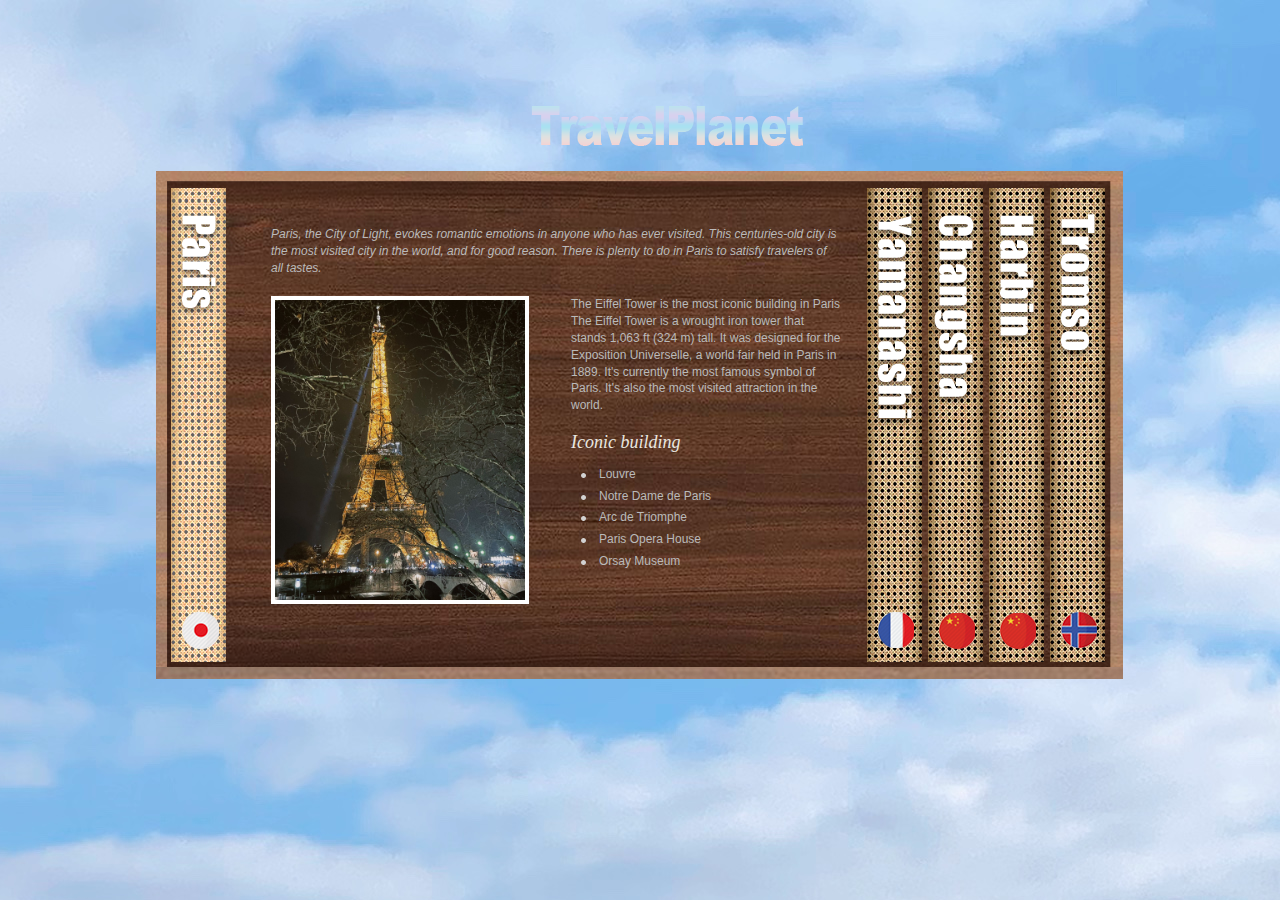
==== index.html @ 223de428 "changed background texture and added icons" ====
<!DOCTYPE html PUBLIC "-//W3C//DTD XHTML 1.0 Transitional//EN" "http://www.w3.org/TR/xhtml1/DTD/xhtml1-transitional.dtd">
<html xmlns="http://www.w3.org/1999/xhtml">
<head>
<meta http-equiv="Content-Type" content="text/html; charset=utf-8" />
<title>Metallic Slider - Free Website Template</title>
<meta name="keywords" content="#" />
<meta name="description" content="#" />
<!--
Template 2058 metallic slider 
http://www.tooplate.com/view/2058-metallic-slider
-->
<link href="css/tooplate_style.css" rel="stylesheet" type="text/css" />

<script src="js/jquery-1.2.6.min.js" type="text/javascript"></script>
<script src="js/jquery.easing.1.3.js" type="text/javascript"></script>
<script src="js/jquery.kwicks-1.5.1.pack.js" type="text/javascript"></script>

<script type="text/javascript">
	$().ready(function() {  
		$('.kwicks').kwicks({  
			max : 696,  
			spacing : 0,  
			sticky: true,
		});  
	}); 
</script>

<script type="text/javascript" src="js/jquery-1-4-2.min.js"></script> 
<link rel="stylesheet" href="css/slimbox2.css" type="text/css" media="screen" /> 
<script type="text/JavaScript" src="js/slimbox2.js"></script> 

</head>

<body>
<div id="tooplate_main">
	<div id="site_title"><h1><a href="#">Metallic Slider</a></h1></div>
    <div id="tooplate_content">
        <ul class="kwicks">
        
            <li id="home"><span class="header"></span><span class="slideno"></span>
            	<div class="inner">
                    <p><em>Paris, the City of Light, evokes romantic emotions in anyone who has ever visited. This centuries-old city is the most visited city in the world, and for good reason. There is plenty to do in Paris to satisfy travelers of all tastes. </em></p>
                	<img src="images/2.jpg" width="250" height="300"/>
                    <div class="col_half float_r">
                        <p> The Eiffel Tower is the most iconic building in Paris The Eiffel Tower is a wrought iron tower that stands 1,063 ft (324 m) tall. It was designed for the Exposition Universelle, a world fair held in Paris in 1889. It's currently the most famous symbol of Paris. It's also the most visited attraction in the world. </p>
                        <a href="https://yry11.github.io/city/">
                         <h3>Iconic building</h3>
                        </a>
                        <ul class="tooplate_list">
                            
                            <li>Louvre</li>
                            <li>Notre Dame de Paris</li>
                            <li>Arc de Triomphe</li>
                            <li>Paris Opera House</li>
                            <li>Orsay Museum</li>
                        </ul>
					</div>
                </div>
            </li>
        
            <li id="about"><span class="header"></span><span class="slideno"></span>
            	<div class="inner">
                	<a href="https://jieshan123.github.io/Japan/">
                        <h2>Yamanashi</h2>   
                    </a>
			<img src="images/tooplate_image_02.jpg" alt="Image 02" class="image_fr" />
		            <p><em>Yamanashi Prefecture is a prefecture of Japan located in the Chūbu region of Honshu.[1] Yamanashi Prefecture has a population of 817,192(1 January 2019)and has a geographic area of 4,465 km2 (1,724 sq mi).Yamanashi Prefecture borders Saitama Prefecture to the northeast, Nagano Prefecture to the northwest, Shizuoka Prefecture to the southwest, Kanagawa Prefecture to the southeast, and Tokyo to the east.</em></p>
        		    <p>The natural scenery and cultural sights of Yamanashi are popular destinations for both domestic and international tourists due to the prefecture's proximity to the crowded Tokyo conurbation and ease of access by road and rail. Mount Fuji, the Fuji Five Lakes region, the highland resort region of Kiyosato, the city of Kōfu, the Senga Falls, Koshu wineries, the temple of Erin-ji in Koshu, and the Kuonji Temple at Minobu are a few of the most popular places to visit. </p>
<!-- 		            <p>The Fuji-Q Highland amusement park at Fujiyoshida with roller coasters Eejanaika, and Takabisha, the world's steepest roller coaster, is also a popular destination for day trips. It also features Do-Dodonpa, the world's fastest accelerating roller coaster. At one point, it was also the world's fastest roller coaster before Cedar Point's Top Thrill Dragster took the record in 2003. <a href="#">Donec nunc nisl</a>, fermentum vel auctor ac, posuere vel sem. Nulla sagittis, nunc sed imperdiet euismod, neque arcu mollis neque, eget dictum orci felis quis tellus. Nullam consequat accumsan lacus, volutpat pellentesque velit venenatis at. Validate <a href="http://validator.w3.org/check?uri=referer" rel="nofollow"><strong>XHTML</strong></a> and <a href="http://jigsaw.w3.org/css-validator/check/referer" rel="nofollow"><strong>CSS</strong></a>.</p> -->
                </div>
            </li>

            <li id="social"><span class="header"></span><span class="slideno"></span>
            	<div class="inner">
                	<h2>Changsha, CHN</h2>
                    <p><em>Changsha, the capital of central China’s Hunan province, is a large city with a history dating to the Zhou dynasty (1046–256 B.C.). Today it’s known for its rare collection of excavated Western Han dynasty tombs, known as the Mawangdui. It’s also associated with Mao Zedong, who studied and lived here before joining the Chinese Communist Party in the 1920s.</em></p>
                    <img src="images/changsha_main_picture.jpg" width="280" height="250"/>
                    <div class="col_half2 float_r2">
                        <p>There are several sites in Changsha, notably the Yuelu Academy and the Changsha Meixihu International Culture and Arts Centre, a cultural complex designed by the British firm Zaha Hadid Architects overlooking the Meixi Lake at the Meixihu subdistrict of the city. </p>
                        <a href="#">
                        <h3>Specialty Foods</h3>
                        </a>
                        <ul class="tooplate_list">
                            <li>Stinky tofu</li>
                            <li>Sugar Oil Baba</li>
                            <li>Changsha Rice Noodles</li>
                            <li>Spicy crayfish</li>
                            <li>Sexy tea</li>
                        </ul>
					</div>
                </div>
            </li>
        
            <li id="portfolio"><span class="header"></span><span class="slideno"></span>
            	<div class="inner">
                	<h2>Portfolio</h2>
                    <ul id="gallery">
                        <li><a href="images/portfolio/01-l.jpg" rel="lightbox[portfolio]" title="Integer sed enim at tortor aliquam sollicitudin."><img src="images/portfolio/01.jpg" alt="Image 01" /></a></li>
                        <li><a href="images/portfolio/02-l.jpg" rel="lightbox[portfolio]" title="Aenean tincidunt pellentesque rhoncus."><img src="images/portfolio/02.jpg" alt="Image 02" /></a></li>
                        <li><a href="images/portfolio/03-l.jpg" rel="lightbox[portfolio]" title="Vestibulum sagittis odio sit amet felis bibendum quis."><img src="images/portfolio/03.jpg" alt="Image 03" /></a></li>
                        <li><a href="images/portfolio/04-l.jpg" class="no_margin_right" rel="lightbox[portfolio]" title="Fusce quis erat in dui tristique bibendum."><img src="images/portfolio/04.jpg" alt="Image 04" /></a></li>
                        <li><a href="images/portfolio/05-l.jpg" rel="lightbox[portfolio]" title="Donec elementum convallis tempor."><img src="images/portfolio/05.jpg" alt="Image 05" /></a></li>
                        <li><a href="images/portfolio/06-l.jpg" rel="lightbox[portfolio]" title="Aenean porta malesuada metus id commodo."><img src="images/portfolio/06.jpg" alt="Image 06" /></a></li>
                        <li><a href="images/portfolio/05-l.jpg" rel="lightbox[portfolio]" title="Proin quis mauris urna, eget mattis nibh."><img src="images/portfolio/05.jpg" alt="Image 05" /></a></li>
                        <li><a href="images/portfolio/06-l.jpg" class="no_margin_right" rel="lightbox[portfolio]" title="Maecenas a arcu eu nulla tempor vitae tempus nisi."><img src="images/portfolio/06.jpg" alt="Image 06" /></a></li>
                    </ul>
                </div>
            </li>
            
            <li id="contact"><span class="header"></span><span class="slideno"></span>
            	<div class="inner">
                	<h2>Norway - Tromso</h2>
                    <p><em>This is a pure land in the far north, where the stars are twinkling and the light and shadow are flickering. </em></p>
                    <img src="images/Arctic cathedral.jpg" width="250" height="300"/>
                    <div class="col_half float_r">
                        <p>In Tromso in winter, she is like your first love. You can never figure out her cloudy, sunny, rainy and snowy days, but as long as she clears up once, just like the smiling smile at each other, it is destined to become a lifetime in your mind. The lingering beauty. </p>
                    <p>Sometimes it is difficult to fall in love with someone, but to fall in love with Tromso, one sunny day is enough. </p>
                        <h3>Enter the world of fairy tales together</h3>
                        <ul class="tooplate_list">
                            <li>Fjellheisen</li>
                            <li>Tromso Arctic Reindeer</li>
                            <li>Polar Museum</li>
                        </ul>
					</div>
                </div>
            </li>
        
        </ul>
        
	</div> <!-- END of content -->
</div> <!-- END of tooplate_main -->

</body>
</html>
---- css/tooplate_style.css ----
/*
Template 2058 metallic slider 
http://www.tooplate.com/view/2058-metallic-slider
*/

body {
	margin: 0;
	padding: 0;
	color: #bababa;
	font-family: "Lucida Sans Unicode", "Lucida Grande", sans-serif;
	font-size: 12px;
	line-height: 1.4em; 
	background-color: rgb(119, 119, 73); 
	background-repeat: no-repeat;
	background-position: top center;
	background-image: url(../images/tooplate_b.jpeg)
}

a, a:link, a:visited { 
	color: #e9e7e0; 
	font-weight: normal; 
	text-decoration: none; 
	font-style: italic; 
}

a:hover { 
	text-decoration: underline; 
}

a.more { 
	display: inline-block; 
	width: 90px; 
	height: 13px; 
	background: url(../images/tooplate_read_more.png) no-repeat; 
}

p { 
	margin: 0 0 20px 0; 
	padding: 0; 
}

img { 
	border: #fff 4px solid; 
}

blockquote { 
	font-style: italic; 
	margin: 0 0 0 10px;
}

cite { 
	font-weight: bold; 
	color:#e9e7e0; 
}

cite a, cite a:link, cite a:visited  { 
	font-size: 12px; 
	text-decoration: none; 
	font-style: normal; 
}

cite span { 
	font-weight: 400; 
	color: #666464; 
}

.image_fl { 
	float: left; 
	margin: 3px 20px 5px 0; 
}

.image_fr { 
	float: right; 
	margin: 3px 0 5px 20px; 
}

h1, h2, h3, h4, h5, h6 { color: #e9e7e0; font-weight: normal; font-family: Georgia, "Times New Roman", Times, serif }
h1 { font-size: 48px; margin: 0 0 30px; padding: 5px 0 }
h2 { font-size: 28px; margin: 0 0 25px; padding: 3px 0 }
h3 { font-size: 18px; margin: 0 0 15px; padding: 0; }
h4 { font-size: 16px; margin: 0 0 10px; padding: 0; }
h5 { font-size: 14px; margin: 0 0 10px; padding: 0;  }
h6 { font-size: 10px; margin: 0 0 5px; padding: 0; }

.cleaner { clear: both }
.h10 { height: 10px }
.h20 { height: 20px }
.h30 { height: 30px }
.h40 { height: 40px }
.h50 { height: 50px }

.float_l { float: left }
.float_r { float: right }
.float_r2 { float: right }

#tooplate_main { 
	width: 968px;
	margin: 0 auto;
	padding: 100px 0 200px;
}

#site_title { 
	width: 220px; 
	height: 51px; 
	margin: 0 auto 20px; 
}

#site_title h1 { 
	margin: 0; 
	padding: 0; 
}

#site_title h1 a { 
	display: block; 
	font-size: 12px; 
	font-family: Georgia, "Times New Roman", Times, serif; 
	width: 275px; 
	height: 51px; 
	color: #acacac; 
	text-indent: -10000px; 
	background: url(../images/tooplate_logo.png) no-repeat center left; 
}

#tooplate_content {
	width: 938px;
	height: 478px;
	padding: 15px;
	background: url(../images/wood.png) no-repeat
}

.kwicks {
	list-style: none;
	position: relative;
	margin: 0;
	padding: 0;
}

.kwicks li{
	display: block;
	overflow: hidden;
	padding: 0;
	cursor: pointer;
	background: url(../images/straw.png) no-repeat left
}

#tooplate_content li {
	float: left;
	position: relative;
	width: 188px;
	height: 478px;
}

.kwicks li.active {
	background: url(../images/straw_hover.png) no-repeat left
}

.kwicks li span.header {
	position: absolute;
	bottom: 15px;
	left: 10px;
	width: 40px;
	height: 40px;
	background-repeat: no-repeat;
	background-position: bottom;
}
.kwicks li span.slideno {
	position: absolute;
	top: 15px;
	left: 3px;
	width: 50px;
	height: 300px;
	background-repeat: no-repeat;
	background-position: top;
}

#tooplate_content #home { 
}
#tooplate_content #home.active { 
}
#tooplate_content #about {
}
#tooplate_content #about.active {
}
#tooplate_content #social {
}
#tooplate_content #social.active {
}
#tooplate_content #portfolio { 
}
#tooplate_content #portfolio.active { 
}
#tooplate_content #contact {
}
#tooplate_content #contact.active {
	margin-right: 0px;	
}

#tooplate_content #home span.slideno {
	background-image: url(../images/paris.png)
}

#tooplate_content #about span.slideno {
	background-image: url(../images/yamanashi.png)	
}

#tooplate_content #social span.slideno {
	background-image: url(../images/changsha.png)	
}

#tooplate_content #portfolio span.slideno { 
	background-image: url(../images/harbin.png)	
}

#tooplate_content #contact span.slideno {
	background-image: url(../images/tromso.png)	
}

#tooplate_content #home span.header {
	background-image: url(../images/japan.png)
}

#tooplate_content #about span.header {
	background-image: url(../images/france.png)	
}

#tooplate_content #social span.header {
	background-image: url(../images/china.png)	
}

#tooplate_content #portfolio span.header { 
	background-image: url(../images/china.png)	
}

#tooplate_content #contact span.header {
	background-image: url(../images/norway.png)	
}

#tooplate_content li .inner {
	width: 570px; 
	padding: 40px 40px 40px 100px; 
	overflow: hidden;
}

#tooplate_content li ul { 
	margin: 0 0 0 10px; 
	padding: 0; 
	list-style: decimal-leading-zero; 
}

#tooplate_content li ul li {
	width: auto;
	height: auto;
	float: none;
	margin: 0;
	padding: 0 0 5px 18px;
	background: url(../images/tooplate_list.png) scroll 0px 7px no-repeat
}

#tooplate_content li ul.social_links {
	margin-top: 40px
}

#tooplate_content li ul.social_links li {
	width: auto;
	height: auto;
	float: left;
	width: 180px;
	margin: 0 0 40px;
	padding: 0;
	background: none;
}

#tooplate_content li ul.social_links li a {
	display: block;
	height: 33px;
	padding: 15px 0 0 60px;
	font-size: 14px;
	color: #fff;
	background-position: left;
	background-repeat: no-repeat
}

#tooplate_content li #gallery {
	margin-top: 40px
}

#tooplate_content li #gallery li {
		width: auto;
		height: auto;
		float: left;
		width: 125px;
		height: 125px;
		margin: 0 5px 5px 0;
		padding: 0;
		background: none;
}

#tooplate_content li #gallery li a {
	display: block;
}

#tooplate_content li ul.social_links li a.facebook {
	background-image: url(../images/facebook.png) 
}

#tooplate_content li ul.social_links li a.flickr {
	background-image: url(../images/flickr.png)
}

#tooplate_content li ul.social_links li a.linkedin {
	background-image: url(../images/linkedin.png)
}

#tooplate_content li ul.social_links li a.twitter {
	background-image: url(../images/twitter.png) 
}

#tooplate_content li ul.social_links li a.yahoo {
	background-image: url(../images/yahoo.png)
}

#tooplate_content li ul.social_links li a.youtube {
	background-image: url(../images/youtube.png)
}

#contact_form { 
	padding: 0; 
	width: 410px; 
}

#contact_form form { 
	margin: 0px; 
	padding: 0px; 
}

#contact_form form .input_field { 
	width: 300px; 
	padding: 5px; 
	color: #ccc; 
	border: 1px solid #444444;  
	background: #262626; 
	margin-bottom: 10px; 
	font-family: Tahoma, Geneva, sans-serif; 
	font-size: 11px;
}

#contact_form form label { 
	display: block;
	font-size: 11px; 
}

#contact_form form textarea { 
	clear: both; 
	width: 398px; 
	height: 100px; 
	padding: 5px; 
	color: #ccc;
	border: 1px solid #444444;  
	background: #262626;  
	font-family: Tahoma, Geneva, sans-serif; 
	font-size: 11px;
}

#contact_form form .submit_btn { 
	font-size: 12px; 
	background: #191919; 
	color: #ccc; 
	cursor:pointer; 
	border: 1px solid #444444; 
	padding: 5px 14px; 
}

.col_half { width: 270px }
.col_half2 { width: 250px }
---- css/slimbox2.css ----
/* SLIMBOX */

#lbOverlay {
	position: fixed;
	z-index: 9999;
	left: 0;
	top: 0;
	width: 100%;
	height: 100%;
	background-color: #000;
	cursor: pointer;
}

#lbCenter, #lbBottomContainer {
	position: absolute;
	z-index: 9999;
	overflow: hidden;
	background-color: #fff;
}

.lbLoading {
	background: #fff url(../images/loading.gif) no-repeat center;
}

#lbImage {
	position: absolute;
	left: 0;
	top: 0;
	border: 10px solid #fff;
	background-repeat: no-repeat;
}

#lbPrevLink, #lbNextLink {
	display: block;
	position: absolute;
	top: 0;
	width: 50%;
	outline: none;
}

#lbPrevLink {
	left: 0;
}

#lbPrevLink:hover {
	background: transparent url(../images/prevlabel.gif) no-repeat 0 15%;
}

#lbNextLink {
	right: 0;
}

#lbNextLink:hover {
	background: transparent url(../images/nextlabel.gif) no-repeat 100% 15%;
}

#lbBottom {
	font-family: Verdana, Arial, Geneva, Helvetica, sans-serif;
	font-size: 10px;
	color: #666;
	line-height: 1.4em;
	text-align: left;
	border: 10px solid #fff;
	border-top-style: none;
}

#lbCloseLink {
	display: block;
	float: right;
	width: 66px;
	height: 22px;
	background: transparent url(../images/closelabel.gif) no-repeat center;
	margin: 5px 0;
	outline: none;
}

#lbCaption, #lbNumber {
	margin-right: 71px;
}

#lbCaption {
	font-weight: bold;
}
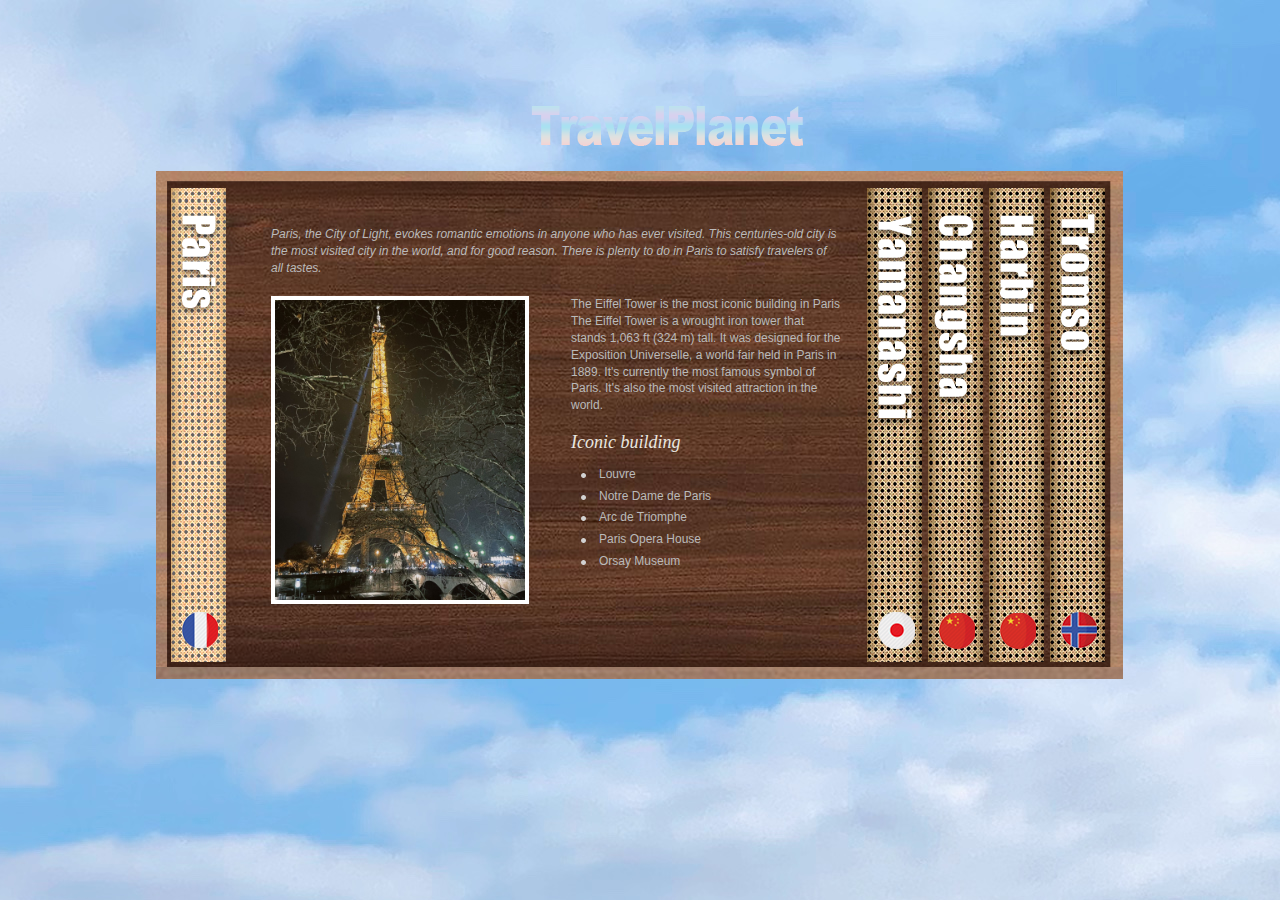
==== commit 99e5d50a: "/" ====
--- a/index.html
+++ b/index.html
@@ -72,12 +72,12 @@
 
             <li id="social"><span class="header"></span><span class="slideno"></span>
             	<div class="inner">
-                	<h2>Changsha, CHN</h2>
+                	<h2>Changsha</h2>
                     <p><em>Changsha, the capital of central China’s Hunan province, is a large city with a history dating to the Zhou dynasty (1046–256 B.C.). Today it’s known for its rare collection of excavated Western Han dynasty tombs, known as the Mawangdui. It’s also associated with Mao Zedong, who studied and lived here before joining the Chinese Communist Party in the 1920s.</em></p>
                     <img src="images/changsha_main_picture.jpg" width="280" height="250"/>
                     <div class="col_half2 float_r2">
                         <p>There are several sites in Changsha, notably the Yuelu Academy and the Changsha Meixihu International Culture and Arts Centre, a cultural complex designed by the British firm Zaha Hadid Architects overlooking the Meixi Lake at the Meixihu subdistrict of the city. </p>
-                        <a href="#">
+                        <a href="https://hugoying.github.io/changsha_city/">
                         <h3>Specialty Foods</h3>
                         </a>
                         <ul class="tooplate_list">
@@ -93,17 +93,29 @@
         
             <li id="portfolio"><span class="header"></span><span class="slideno"></span>
             	<div class="inner">
-                	<h2>Portfolio</h2>
-                    <ul id="gallery">
-                        <li><a href="images/portfolio/01-l.jpg" rel="lightbox[portfolio]" title="Integer sed enim at tortor aliquam sollicitudin."><img src="images/portfolio/01.jpg" alt="Image 01" /></a></li>
-                        <li><a href="images/portfolio/02-l.jpg" rel="lightbox[portfolio]" title="Aenean tincidunt pellentesque rhoncus."><img src="images/portfolio/02.jpg" alt="Image 02" /></a></li>
-                        <li><a href="images/portfolio/03-l.jpg" rel="lightbox[portfolio]" title="Vestibulum sagittis odio sit amet felis bibendum quis."><img src="images/portfolio/03.jpg" alt="Image 03" /></a></li>
-                        <li><a href="images/portfolio/04-l.jpg" class="no_margin_right" rel="lightbox[portfolio]" title="Fusce quis erat in dui tristique bibendum."><img src="images/portfolio/04.jpg" alt="Image 04" /></a></li>
-                        <li><a href="images/portfolio/05-l.jpg" rel="lightbox[portfolio]" title="Donec elementum convallis tempor."><img src="images/portfolio/05.jpg" alt="Image 05" /></a></li>
-                        <li><a href="images/portfolio/06-l.jpg" rel="lightbox[portfolio]" title="Aenean porta malesuada metus id commodo."><img src="images/portfolio/06.jpg" alt="Image 06" /></a></li>
-                        <li><a href="images/portfolio/05-l.jpg" rel="lightbox[portfolio]" title="Proin quis mauris urna, eget mattis nibh."><img src="images/portfolio/05.jpg" alt="Image 05" /></a></li>
-                        <li><a href="images/portfolio/06-l.jpg" class="no_margin_right" rel="lightbox[portfolio]" title="Maecenas a arcu eu nulla tempor vitae tempus nisi."><img src="images/portfolio/06.jpg" alt="Image 06" /></a></li>
-                    </ul>
+                    <a href="https://jhuan007.github.io/city/">
+                        <h2>Harbin</h2>   
+                    </a>
+                    <p><em>Harbin, which was originally a Manchu word meaning "a place for drying fishing nets", grew from a small rural settlement on the Songhua River to become one of the largest cities in Northeast China. Founded in 1898 with the coming of the Chinese Eastern Railway, the city first prospered as a region inhabited by an overwhelming majority of the immigrants from the Russian Empire. </em></p>
+
+                    <div class="col_half float_r">
+                        <p><em>Known for its bitterly cold winters, Harbin is heralded as the Ice City (冰城) for its winter tourism and recreations.Harbin is notable for its ice sculpture festival in the winter. Being well known for its historical Russian legacy and architecture—the city is famed for its European influence,and serves as an important gateway in Sino-Russian trade today.</em></p>
+                        <ul class="tooplate_list">
+                            <li>Gothic Architecture</li>
+                            <li>Ice City</li>
+                            <li>City of Music</li>
+                        </ul>
+                    </div>
+
+                    <div class="col_half float_l">
+                        <ul id="gallery">
+                            <li><a href="images/portfolio/01-l.jpg" rel="lightbox[portfolio]" title="Hagia Sophia"><img src="images/portfolio/01.jpg" alt="Image 01" /></a></li>
+                            <li><a href="images/portfolio/02-l.jpeg" rel="lightbox[portfolio]" title="The World of Ice and Snow"><img src="images/portfolio/02.jpeg" alt="Image 02" /></a></li>
+                            <li><a href="images/portfolio/03-l.jpg" rel="lightbox[portfolio]" title="City of Music"><img src="images/portfolio/03.jpg" alt="Image 03" /></a></li>
+                            <li><a href="images/portfolio/04-l.jpg" rel="lightbox[portfolio]" title="City of Music"><img src="images/portfolio/04.jpg" alt="Image 04" /></a></li>
+                          
+                        </ul>
+                    </div>
                 </div>
             </li>
             
@@ -115,11 +127,13 @@
                     <div class="col_half float_r">
                         <p>In Tromso in winter, she is like your first love. You can never figure out her cloudy, sunny, rainy and snowy days, but as long as she clears up once, just like the smiling smile at each other, it is destined to become a lifetime in your mind. The lingering beauty. </p>
                     <p>Sometimes it is difficult to fall in love with someone, but to fall in love with Tromso, one sunny day is enough. </p>
+                        <a href="https://77aubrey.github.io/Tromso/">
                         <h3>Enter the world of fairy tales together</h3>
+                        </a>	    
                         <ul class="tooplate_list">
                             <li>Fjellheisen</li>
                             <li>Tromso Arctic Reindeer</li>
-                            <li>Polar Museum</li>
+                            <li>Arctic Cathedral</li>
                         </ul>
 					</div>
                 </div>
--- a/css/tooplate_style.css
+++ b/css/tooplate_style.css
@@ -216,11 +216,11 @@
 }
 
 #tooplate_content #home span.header {
-	background-image: url(../images/japan.png)
+	background-image: url(../images/france.png)
 }
 
 #tooplate_content #about span.header {
-	background-image: url(../images/france.png)	
+	background-image: url(../images/japan.png)	
 }
 
 #tooplate_content #social span.header {
